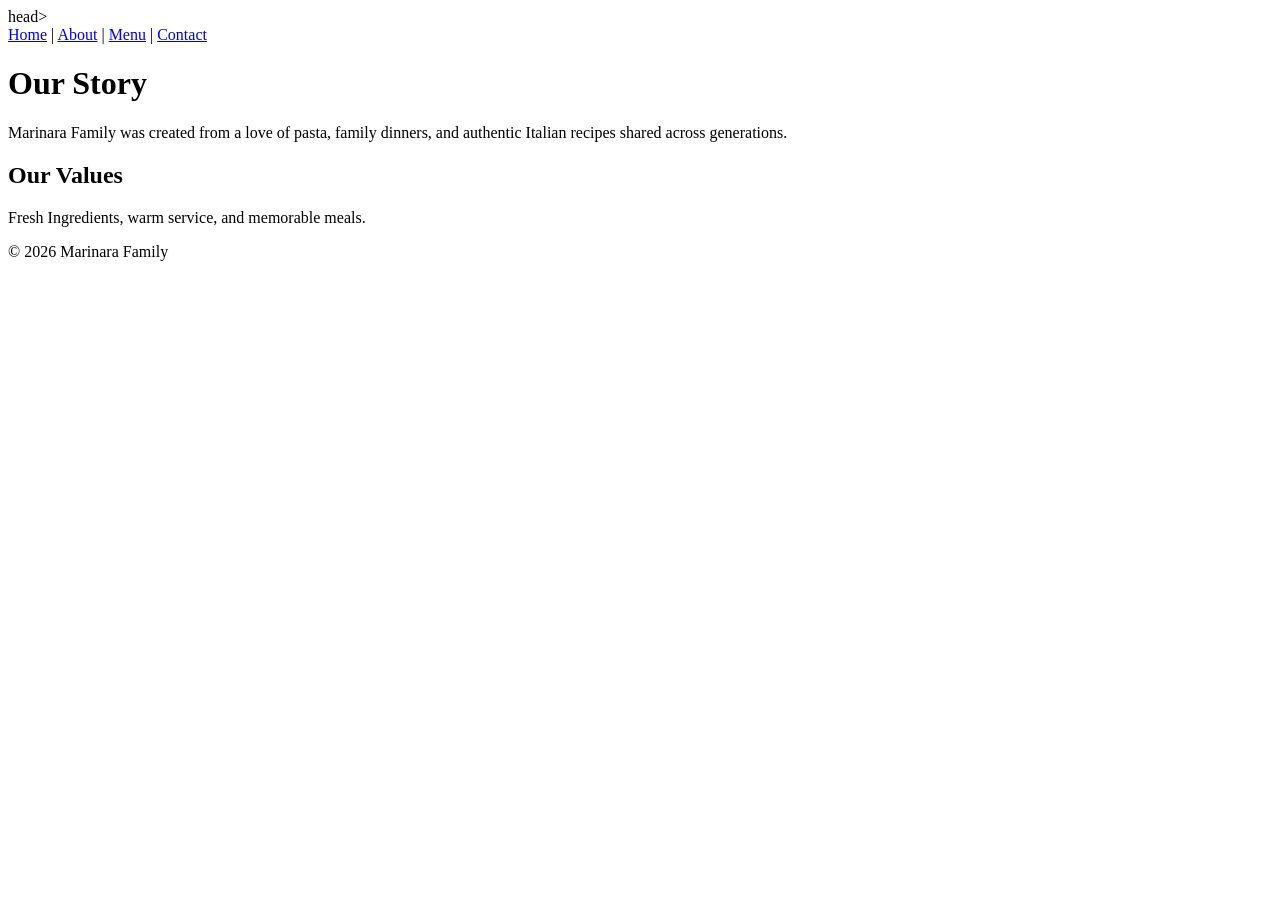
==== about.html @ bd737229 "Create about.html" ====
<!-- about.html -->
<html lang="en"
  <head><meta charset="UTF-8"><meta name="viewport" content="width=device=width, initial-scale=1.0"><title>About - Marinara Family</title></html>head>
  <body><header><nav><a href="index.html">Home</a> | <a href="about.html">About</a> | <a href="menu.html">Menu</a> | <a href="contact.html">Contact</a></nav></header><main><h1>Our Story</h1><p>Marinara Family was created from a love of pasta, family dinners, and authentic Italian recipes shared across generations.</p><section><h2>Our Values</h2><p>Fresh Ingredients, warm service, and memorable meals.</p></section></main><footer><p>&copy; 2026 Marinara Family</p></footer></body></html>
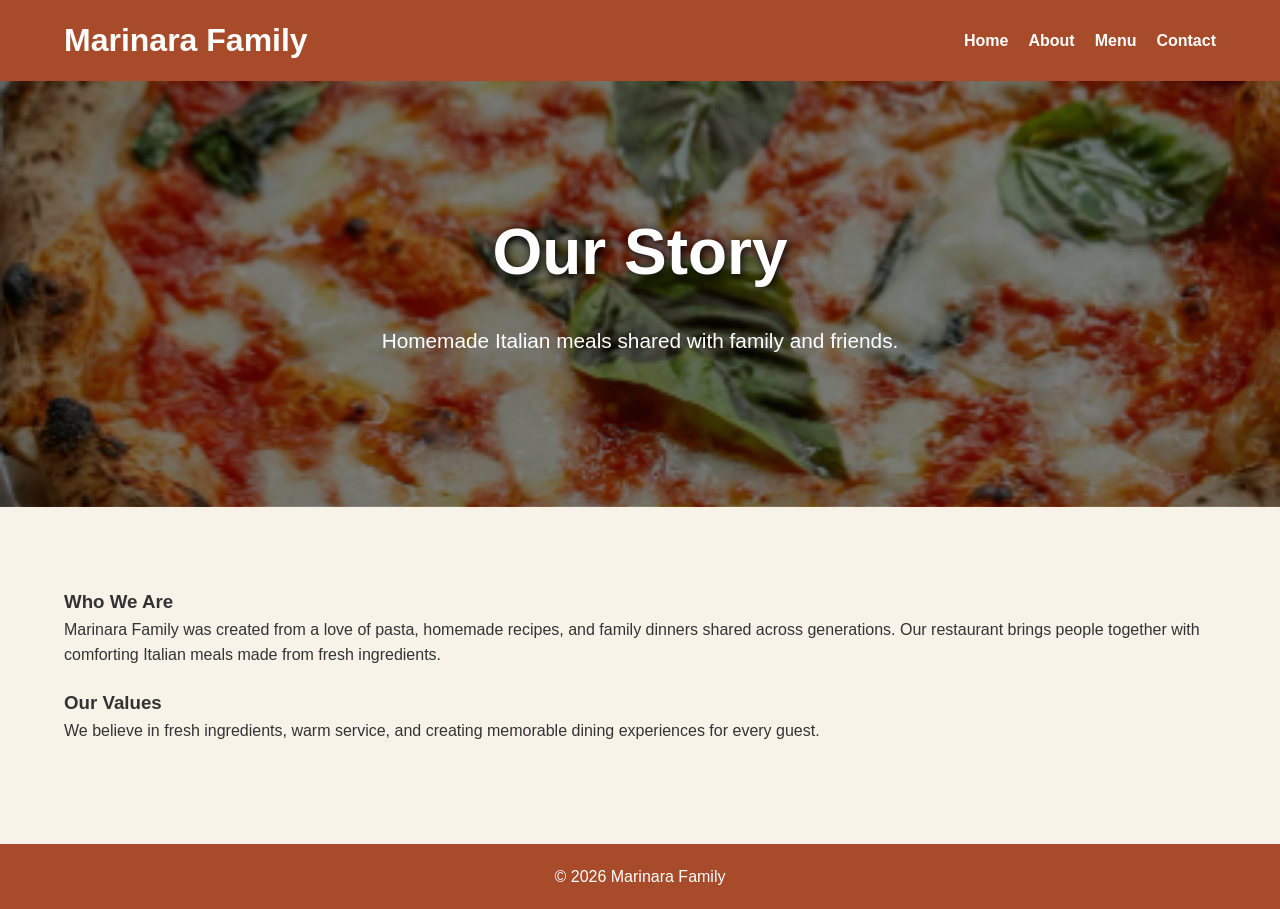
==== commit dab83759: "Update about.html" ====
--- a/about.html
+++ b/about.html
@@ -1,4 +1,94 @@
-<!-- about.html -->
-<html lang="en"
-  <head><meta charset="UTF-8"><meta name="viewport" content="width=device=width, initial-scale=1.0"><title>About - Marinara Family</title></html>head>
-  <body><header><nav><a href="index.html">Home</a> | <a href="about.html">About</a> | <a href="menu.html">Menu</a> | <a href="contact.html">Contact</a></nav></header><main><h1>Our Story</h1><p>Marinara Family was created from a love of pasta, family dinners, and authentic Italian recipes shared across generations.</p><section><h2>Our Values</h2><p>Fresh Ingredients, warm service, and memorable meals.</p></section></main><footer><p>&copy; 2026 Marinara Family</p></footer></body></html>
+<html lang="en">
+
+<head>
+    <meta charset="UTF-8">
+    <meta name="viewport" content="width=device-width, initial-scale=1.0">
+
+    <title>About - Marinara Family</title>
+
+    <link rel="stylesheet" href="style.css">
+</head>
+
+<body>
+
+    <!-- HEADER -->
+    <header class="site-header">
+
+        <div class="container nav-container">
+
+            <h1 class="logo">Marinara Family</h1>
+
+            <button id="hamburger" class="hamburger">
+                ☰
+            </button>
+
+            <nav>
+                <ul id="nav-menu" class="nav-menu">
+                    <li><a href="index.html">Home</a></li>
+                    <li><a href="about.html">About</a></li>
+                    <li><a href="menu.html">Menu</a></li>
+                    <li><a href="contact.html">Contact</a></li>
+                </ul>
+            </nav>
+
+        </div>
+
+    </header>
+
+    <!-- HERO -->
+    <section class="hero">
+
+        <div class="container">
+            <h2>Our Story</h2>
+            <p>Homemade Italian meals shared with family and friends.</p>
+        </div>
+
+    </section>
+
+    <!-- ABOUT CONTENT -->
+    <main class="content-section">
+
+        <div class="container">
+
+            <div class="about-card">
+
+                <h3>Who We Are</h3>
+
+                <p>
+                    Marinara Family was created from a love of pasta,
+                    homemade recipes, and family dinners shared across generations.
+                    Our restaurant brings people together with comforting Italian meals
+                    made from fresh ingredients.
+                </p>
+
+            </div>
+
+            <div class="about-card">
+
+                <h3>Our Values</h3>
+
+                <p>
+                    We believe in fresh ingredients, warm service,
+                    and creating memorable dining experiences for every guest.
+                </p>
+
+            </div>
+
+        </div>
+
+    </main>
+
+    <!-- FOOTER -->
+    <footer class="site-footer">
+
+        <div class="container">
+            <p>&copy; 2026 Marinara Family</p>
+        </div>
+
+    </footer>
+
+    <script src="script.js"></script>
+
+</body>
+
+</html>
--- a/style.css
+++ b/style.css
@@ -0,0 +1,282 @@
+/* RESET */
+
+* {
+    margin: 0;
+    padding: 0;
+    box-sizing: border-box;
+}
+
+/* BODY */
+
+body {
+    font-family: Arial, sans-serif;
+    background-color: #f8f3e8;
+    color: #333;
+    line-height: 1.6;
+    scroll-behavior: smooth;
+}
+
+/* CONTAINER */
+
+.container {
+    width: 90%;
+    max-width: 1200px;
+    margin: auto;
+}
+
+/* HEADER */
+
+.site-header {
+    background-color: #a84b2a;
+    padding: 15px 0;
+    position: sticky;
+    top: 0;
+    z-index: 1000;
+}
+
+.nav-container {
+    display: flex;
+    justify-content: space-between;
+    align-items: center;
+}
+
+/* LOGO */
+
+.logo {
+    color: white;
+    font-size: 2rem;
+}
+
+/* NAVIGATION */
+
+.nav-menu {
+    display: flex;
+    gap: 20px;
+    list-style: none;
+}
+
+.nav-menu a {
+    text-decoration: none;
+    color: white;
+    font-weight: bold;
+    transition: 0.3s;
+}
+
+.nav-menu a:hover {
+    color: #ffe4b5;
+}
+
+/* HAMBURGER BUTTON */
+
+.hamburger {
+    display: none;
+    font-size: 28px;
+    background: none;
+    border: none;
+    color: white;
+    cursor: pointer;
+}
+
+/* HERO SECTION */
+
+.hero {
+    text-align: center;
+    padding: 120px 20px;
+
+    background-image:
+    linear-gradient(
+        rgba(0,0,0,0.5),
+        rgba(0,0,0,0.5)
+    ),
+    url("Pizza.png");
+
+    background-size: cover;
+    background-position: center;
+
+    color: white;
+}
+
+.hero h2 {
+    font-size: 4rem;
+    margin-bottom: 20px;
+    text-shadow: 2px 2px 10px black;
+}
+
+.hero p {
+    font-size: 1.3rem;
+    max-width: 700px;
+    margin: auto;
+    margin-bottom: 30px;
+}
+
+/* BUTTON */
+
+.btn {
+    display: inline-block;
+    padding: 14px 30px;
+    text-decoration: none;
+    border-radius: 8px;
+    font-weight: bold;
+    transition: 0.3s;
+}
+
+.primary-btn {
+    background-color: #ffcc99;
+    color: #333;
+}
+
+.primary-btn:hover {
+    background-color: white;
+    transform: scale(1.05);
+}
+
+/* CONTENT */
+
+.content-section {
+    padding: 80px 0;
+}
+
+.content-section h2 {
+    text-align: center;
+    margin-bottom: 40px;
+    color: #a84b2a;
+    font-size: 2rem;
+}
+
+.content-section p {
+    margin-bottom: 20px;
+}
+
+/* GRID LAYOUT */
+
+.grid-3 {
+    display: grid;
+    grid-template-columns: repeat(3, 1fr);
+    gap: 25px;
+}
+
+/* DISH CARDS */
+
+.dish-card {
+    background-color: white;
+    border-radius: 15px;
+    padding: 20px;
+    text-align: center;
+
+    box-shadow: 0 4px 12px rgba(0,0,0,0.15);
+
+    transition: transform 0.3s;
+}
+
+.dish-card:hover {
+    transform: translateY(-8px);
+}
+
+.dish-card h3 {
+    margin-bottom: 15px;
+    color: #a84b2a;
+}
+
+/* IMAGES */
+
+.dish-card img {
+    width: 100%;
+    height: 250px;
+    object-fit: cover;
+
+    border-radius: 10px;
+
+    margin-bottom: 15px;
+}
+
+/* FOOTER */
+
+.site-footer {
+    background-color: #a84b2a;
+    color: white;
+    text-align: center;
+    padding: 20px;
+}
+
+/* TABLET RESPONSIVE */
+
+@media (max-width: 1024px) {
+
+    .grid-3 {
+        grid-template-columns: repeat(2, 1fr);
+    }
+
+}
+
+/* MOBILE RESPONSIVE */
+
+@media (max-width: 768px) {
+
+    .hamburger {
+        display: block;
+    }
+
+    .nav-menu {
+        display: none;
+        flex-direction: column;
+
+        background-color: #a84b2a;
+
+        position: absolute;
+        top: 70px;
+        right: 20px;
+
+        width: 220px;
+
+        padding: 20px;
+
+        border-radius: 10px;
+    }
+
+    .nav-menu.active {
+        display: flex;
+    }
+
+    .hero h2 {
+        font-size: 2.5rem;
+    }
+
+    .grid-3 {
+        grid-template-columns: 1fr;
+    }
+
+    .food-card{
+    background-color: white;
+    padding: 25px;
+    border-radius: 12px;
+    text-align: center;
+    box-shadow: 0 4px 10px rgba(0,0,0,0.1);
+    transition: 0.3s;
+}
+
+.food-card:hover{
+    transform: translateY(-5px);
+}
+
+    .contact-card{
+    background-color: white;
+    padding: 30px;
+    border-radius: 12px;
+    margin-bottom: 30px;
+    box-shadow: 0 4px 10px rgba(0,0,0,0.1);
+}
+
+.contact-card h3{
+    margin-bottom: 20px;
+    color: #a84b2a;
+}
+
+.contact-card p{
+    margin-bottom: 12px;
+}
+
+.map-container iframe{
+    border-radius: 12px;
+}
+    
+}
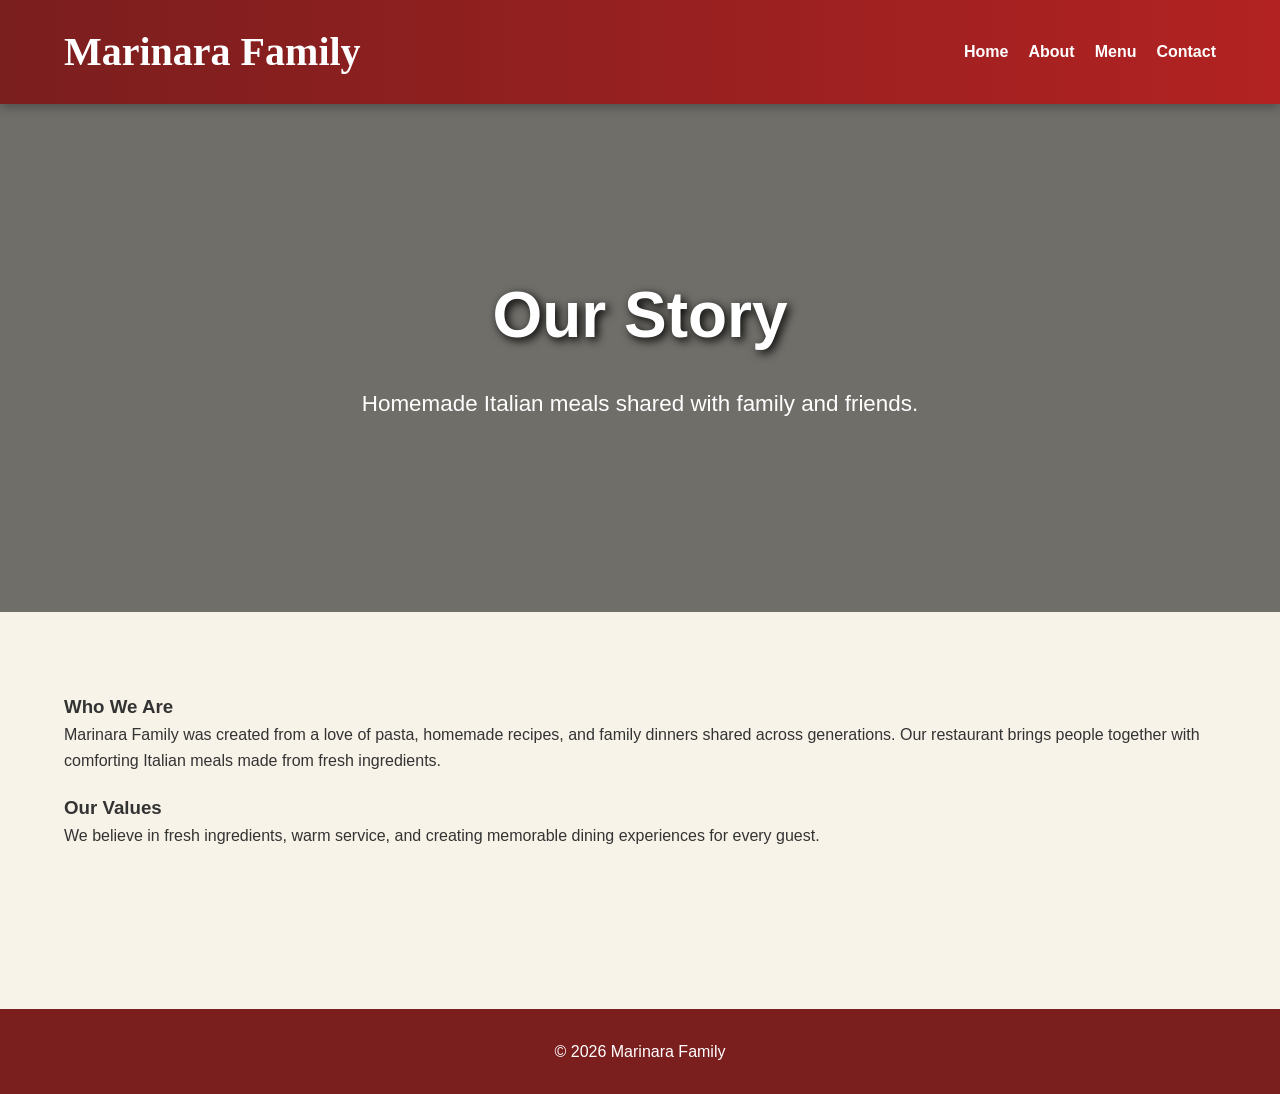
==== commit dd36d3bc: "Update about.html" ====
--- a/about.html
+++ b/about.html
@@ -90,5 +90,4 @@
     <script src="script.js"></script>
 
 </body>
-
 </html>
--- a/style.css
+++ b/style.css
@@ -26,12 +26,13 @@
 
 /* HEADER */
 
-.site-header {
-    background-color: #a84b2a;
-    padding: 15px 0;
+.site-header{
+    background: linear-gradient(to right, #7b1e1e, #b22222);
+    padding: 20px 0;
     position: sticky;
     top: 0;
     z-index: 1000;
+    box-shadow: 0 3px 10px rgba(0,0,0,0.3);
 }
 
 .nav-container {
@@ -42,9 +43,10 @@
 
 /* LOGO */
 
-.logo {
-    color: white;
-    font-size: 2rem;
+.logo{
+    color: white;
+    font-size: 2.5rem;
+    font-family: Georgia, serif;
 }
 
 /* NAVIGATION */
@@ -55,15 +57,15 @@
     list-style: none;
 }
 
-.nav-menu a {
+.nav-menu a{
     text-decoration: none;
     color: white;
     font-weight: bold;
     transition: 0.3s;
 }
 
-.nav-menu a:hover {
-    color: #ffe4b5;
+.nav-menu a:hover{
+    color: #ffd166;
 }
 
 /* HAMBURGER BUTTON */
@@ -81,14 +83,14 @@
 
 .hero {
     text-align: center;
-    padding: 120px 20px;
+    padding: 160px 20px;
 
     background-image:
     linear-gradient(
-        rgba(0,0,0,0.5),
-        rgba(0,0,0,0.5)
+        rgba(0,0,0,0.55),
+        rgba(0,0,0,0.55)
     ),
-    url("Pizza.png");
+    url("images/pizza.png");
 
     background-size: cover;
     background-position: center;
@@ -99,11 +101,11 @@
 .hero h2 {
     font-size: 4rem;
     margin-bottom: 20px;
-    text-shadow: 2px 2px 10px black;
+    text-shadow: 3px 3px 10px black;
 }
 
 .hero p {
-    font-size: 1.3rem;
+    font-size: 1.4rem;
     max-width: 700px;
     margin: auto;
     margin-bottom: 30px;
@@ -121,8 +123,8 @@
 }
 
 .primary-btn {
-    background-color: #ffcc99;
-    color: #333;
+    background-color: #ffd166;
+    color: #7b1e1e;
 }
 
 .primary-btn:hover {
@@ -151,8 +153,33 @@
 
 .grid-3 {
     display: grid;
-    grid-template-columns: repeat(3, 1fr);
+    grid-template-columns: repeat(3,1fr);
     gap: 25px;
+    margin-top: 40px;
+}
+
+.grid-3{
+    display: grid;
+    grid-template-columns: repeat(3,1fr);
+    gap: 30px;
+    margin-top: 40px;
+}
+
+article{
+    background: white;
+    padding: 20px;
+    border-radius: 15px;
+    box-shadow: 0 5px 15px rgba(0,0,0,0.15);
+    transition: 0.3s;
+}
+
+article:hover{
+    transform: translateY(-10px);
+}
+
+article img{
+    width: 100%;
+    border-radius: 12px;
 }
 
 /* DISH CARDS */
@@ -192,10 +219,11 @@
 /* FOOTER */
 
 .site-footer {
-    background-color: #a84b2a;
-    color: white;
-    text-align: center;
-    padding: 20px;
+    background-color: #7b1e1e;
+    color: white;
+    text-align: center;
+    padding: 30px;
+    margin-top: 60px;
 }
 
 /* TABLET RESPONSIVE */
@@ -278,5 +306,18 @@
 .map-container iframe{
     border-radius: 12px;
 }
+
+    .about-card{
+    background-color: white;
+    padding: 30px;
+    margin-bottom: 30px;
+    border-radius: 12px;
+    box-shadow: 0 4px 10px rgba(0,0,0,0.1);
+}
+
+.about-card h3{
+    color: #a84b2a;
+    margin-bottom: 15px;
+}
     
 }
